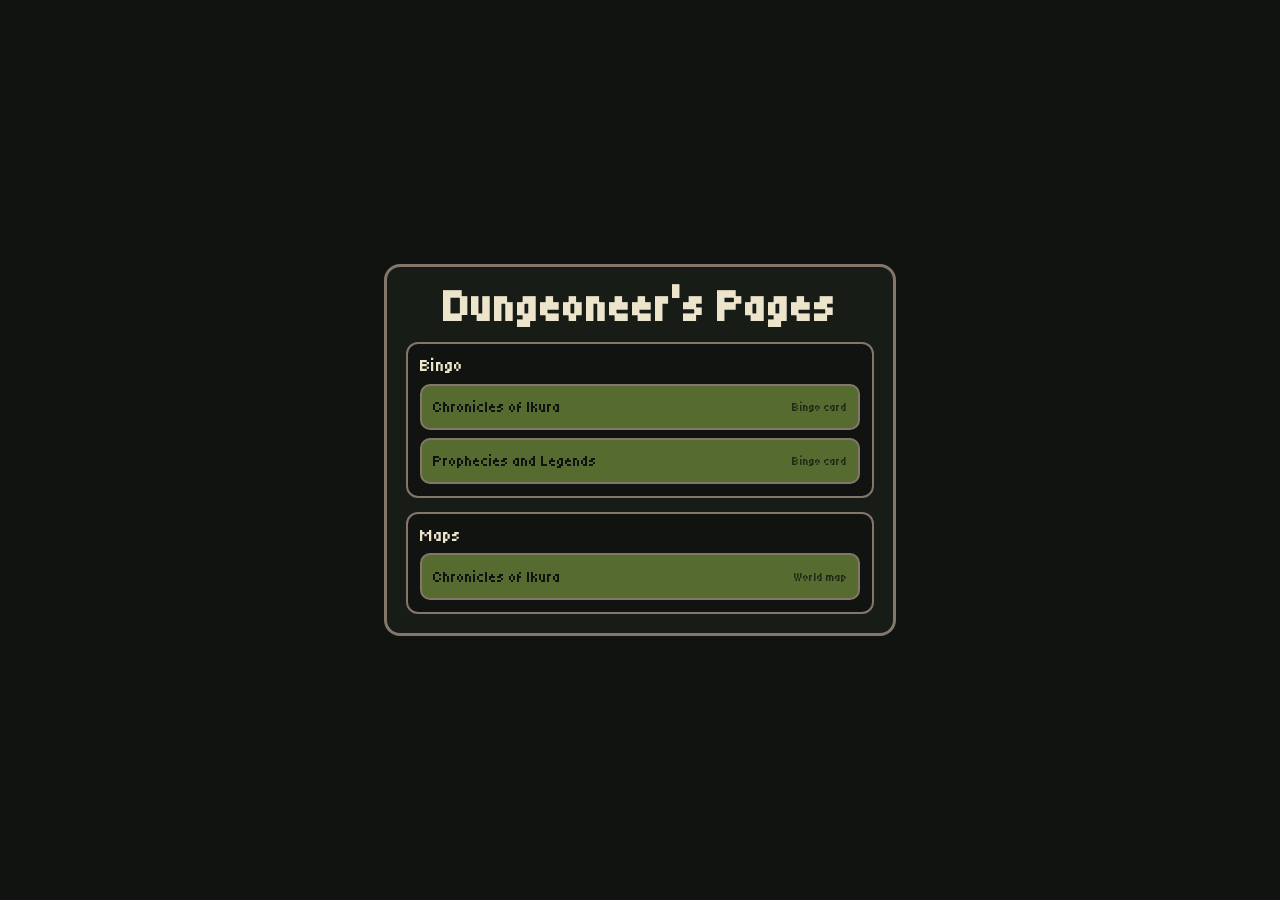
==== index.html @ 60dbfca6 "Initial commit" ====
<!DOCTYPE html>
<html lang="en">
<head>
  <meta charset="UTF-8" />
  <meta name="viewport" content="width=device-width, initial-scale=1.0" />
  <link rel="stylesheet" href="./css/shared.css">
  <link rel="stylesheet" href="./css/index.css">
  <title>Dungeoneer’s Pages</title>
</head>

<body>
  <main class="home">
    <section class="home-panel">
      <h1>Dungeoneer’s Pages</h1>

      <div class="link-group">
        <h2>Bingo</h2>

        <nav class="home-links">
          <a href="./coi.html">
            <span>Chronicles of Ikura</span>
            <small>Bingo card</small>
          </a>

          <a href="./pal.html">
            <span>Prophecies and Legends</span>
            <small>Bingo card</small>
          </a>
        </nav>
      </div>

      <div class="link-group">
        <h2>Maps</h2>

        <nav class="home-links">
          <a href="./ikura-map.html">
            <span>Chronicles of Ikura</span>
            <small>World map</small>
          </a>
        </nav>
      </div>
    </section>
  </main>
</body>
</html>
---- css/shared.css ----
@import url('https://fonts.googleapis.com/css2?family=Tiny5&display=swap');

:root {
  --background-color: #101310;
  --panel-color: #171c17;
  --border-color: #84766b;
  --border: 3px solid var(--border-color);
  --primary-color: darkolivegreen;
  --primary-light: #8faa4f;
  --header-color: #ede4cc;
  --text-dark: #101310;
}

html,
body {
  min-height: 100%;
  margin: 0;
}

body {
  box-sizing: border-box;
  min-height: 100vh;
  background: var(--background-color);
  color: var(--primary-color);
  font-family: "Tiny5", sans-serif;
  font-weight: 400;
  font-style: normal;
  user-select: none;
}

*,
*::before,
*::after {
  box-sizing: inherit;
}
---- css/index.css ----
.home {
  min-height: 100vh;
  padding: 1rem;
  display: flex;
  align-items: center;
  justify-content: center;
}

.home-panel {
  width: min(92vw, 32rem);
  padding: 1.2rem;
  border: var(--border);
  border-radius: 16px;
  background: var(--panel-color);
  text-align: center;
}

.home-panel h1 {
  margin: 0;
  color: var(--header-color);
  font-size: clamp(1.8rem, 6vw, 2.8rem);
  line-height: 0.95;
}

.home-panel p {
  margin: 0.6rem 0 1rem;
  color: var(--border-color);
  font-size: 1rem;
}

.link-group {
  margin-top: 0.85rem;
  padding: 0.75rem;
  border: 2px solid var(--border-color);
  border-radius: 12px;
  background: var(--background-color);
}

.link-group h2 {
  margin: 0 0 0.55rem;
  color: var(--header-color);
  font-size: 1.1rem;
  font-weight: 400;
  text-align: left;
}

.home-links {
  display: grid;
  grid-template-columns: 1fr;
  gap: 0.45rem;
}

.home-links a {
  min-height: 2.9rem;
  padding: 0.45rem 0.65rem;
  border: 2px solid var(--border-color);
  border-radius: 10px;
  background: var(--primary-color);
  color: var(--text-dark);
  text-decoration: none;

  display: grid;
  grid-template-columns: 1fr auto;
  align-items: center;
  gap: 0.75rem;

  transition:
    transform 0.12s ease,
    background 0.12s ease,
    color 0.12s ease;
}

.home-links a:hover {
  background: var(--header-color);
  transform: translateX(3px);
}

.home-links a:active {
  background: var(--primary-light);
  transform: translateX(1px);
}

.home-links span {
  font-size: 1rem;
  line-height: 1;
  text-align: left;
}

.home-links small {
  color: inherit;
  font-size: 0.75rem;
  opacity: 0.75;
  white-space: nowrap;
}

@media (min-width: 560px) {
  .home-links.two-columns {
    grid-template-columns: 1fr 1fr;
  }
}
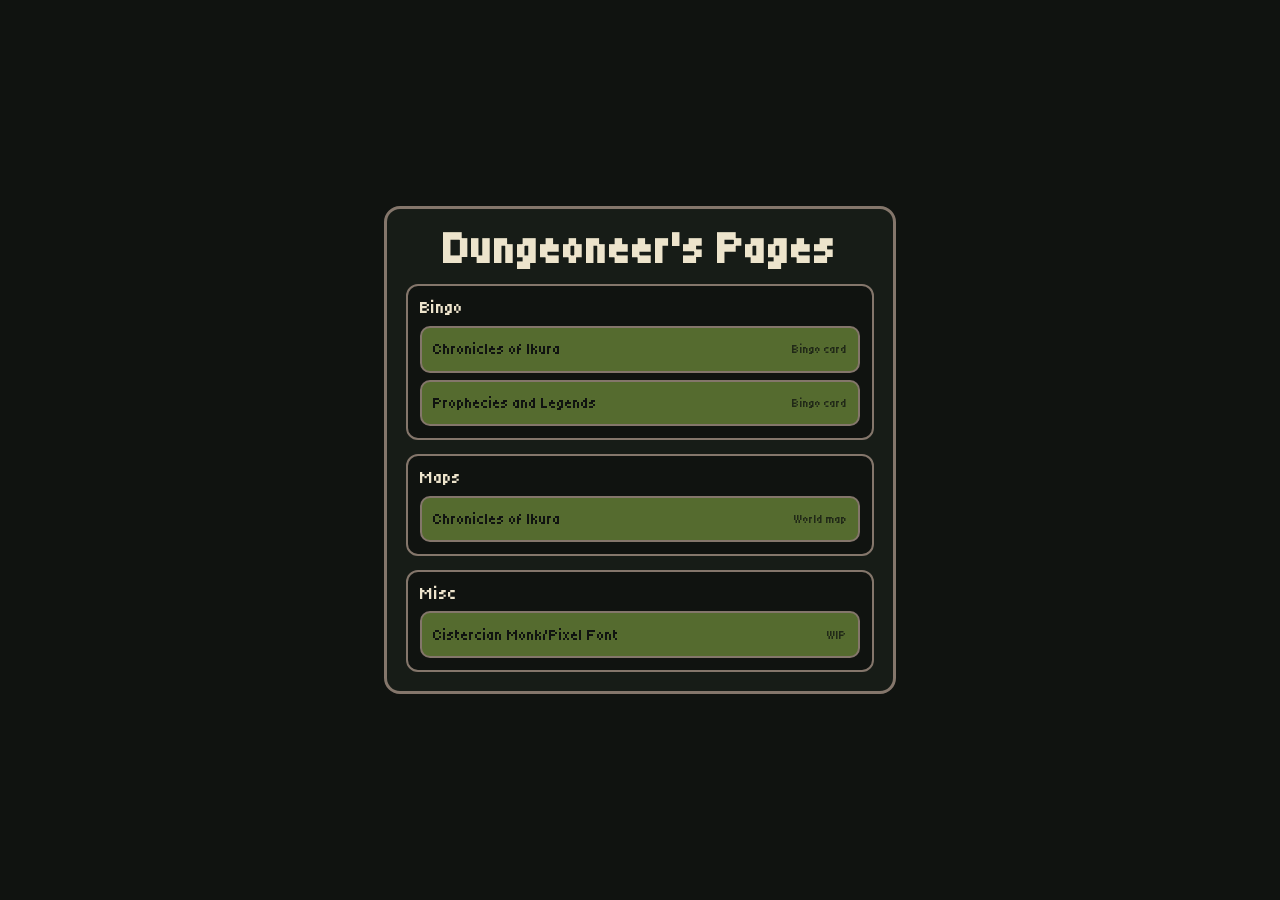
==== commit ca07ff83: "changed bingo to one singular file to make it easier to add more, made a button for wip cistercian f" ====
--- a/index.html
+++ b/index.html
@@ -5,24 +5,24 @@
   <meta name="viewport" content="width=device-width, initial-scale=1.0" />
   <link rel="stylesheet" href="./css/shared.css">
   <link rel="stylesheet" href="./css/index.css">
-  <title>Dungeoneer’s Pages</title>
+  <title>Dungeoneer's Pages</title>
 </head>
 
 <body>
   <main class="home">
     <section class="home-panel">
-      <h1>Dungeoneer’s Pages</h1>
+      <h1>Dungeoneer's Pages</h1>
 
       <div class="link-group">
         <h2>Bingo</h2>
 
         <nav class="home-links">
-          <a href="./coi.html">
+          <a href="./bingo.html?type=CoI">
             <span>Chronicles of Ikura</span>
             <small>Bingo card</small>
           </a>
 
-          <a href="./pal.html">
+          <a href="./bingo.html?type=PaL">
             <span>Prophecies and Legends</span>
             <small>Bingo card</small>
           </a>
@@ -33,9 +33,20 @@
         <h2>Maps</h2>
 
         <nav class="home-links">
-          <a href="./ikura-map.html">
+          <a href="./map.html">
             <span>Chronicles of Ikura</span>
             <small>World map</small>
+          </a>
+        </nav>
+      </div>
+
+      <div class="link-group">
+        <h2>Misc</h2>
+
+        <nav class="home-links">
+          <a href="./font.html">
+            <span>Cistercian Monk/Pixel Font</span>
+            <small>WIP</small>
           </a>
         </nav>
       </div>
